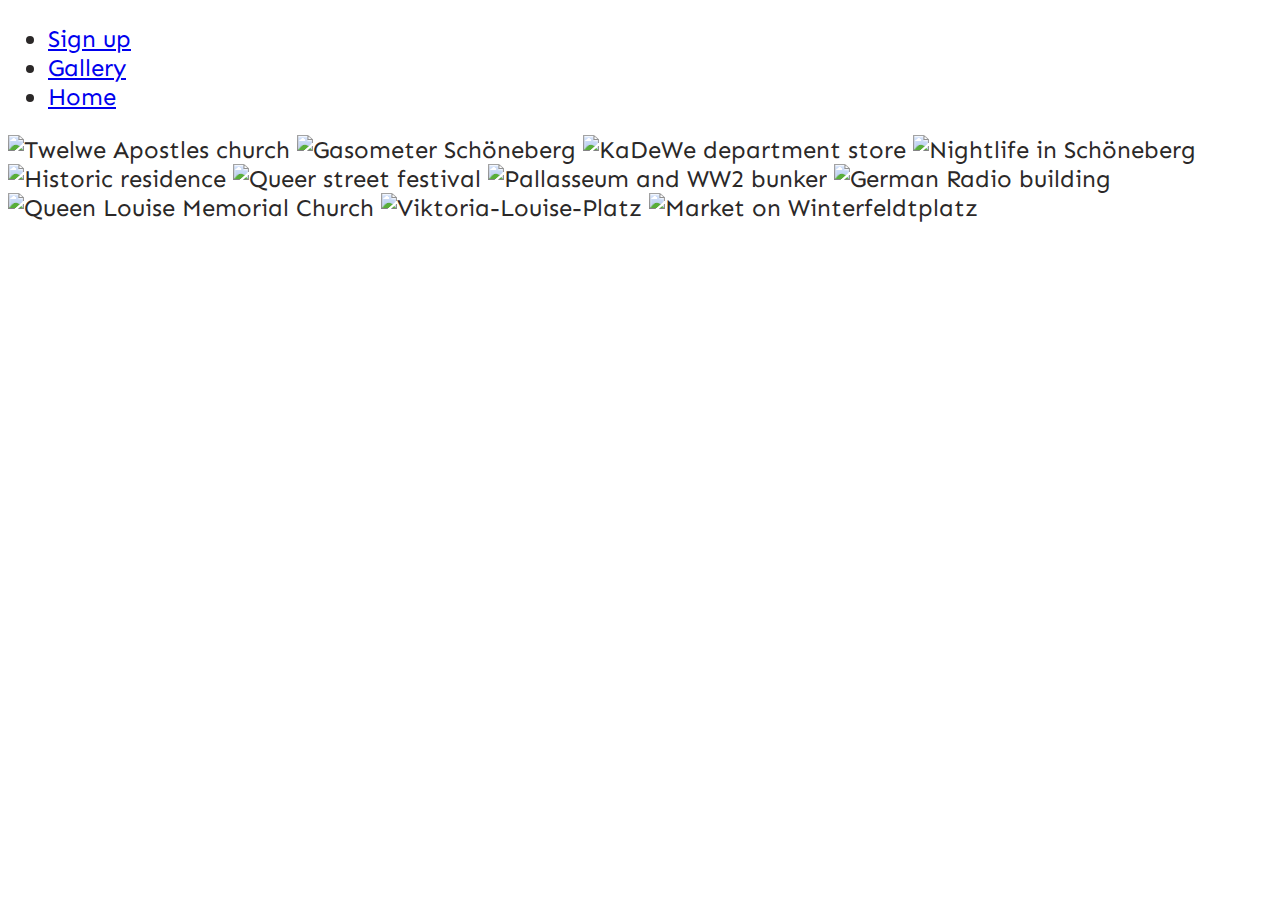
==== gallery.html @ 7b1d1c4c "Added footer to gallery and sign up" ====
<!DOCTYPE html>
<html lang="en">

<head>
    <meta charset="UTF-8">
    <meta http-equiv="X-UA-Compatible" content="IE=edge">
    <meta name="viewport" content="width=device-width, intial-scale=1.0">
    <meta name="description" content="Free walking guided tours in Berlin Schöneberg">
    <meta name="keywords" content="Free walking tours, guided tours, Berlin Schöneberg, Schoeneberg, Schoneberg">
    <link rel="stylesheet" href="assets/css/style.css">
</head>

<body>
    <header>
        <nav>
            <ul id="topmenu">
                <li>
                    <a href="signup.html">Sign up</a>
                </li>
                <li>
                    <a href="gallery.html">Gallery</a>
                </li>
                <li>
                    <a href="index.html" class="active">Home</a>
                </li>
            </ul>
        </nav>
    </header>
    <section id="gallery">
        <img src="/images/apostles-church.jpeg" alt="Twelwe Apostles church">
        <img src="/images/gasometer.jpeg" alt="Gasometer Schöneberg">
        <img src="/images/kadewe.jpeg" alt="KaDeWe department store">
        <img src="/images/maassenstr.jpeg" alt="Nightlife in Schöneberg">
        <img src="/images/mietshaus.jpeg" alt="Historic residence">
        <img src="/images/motzstrassenfest.jpeg" alt="Queer street festival">
        <img src="/images/pallasseum.jpeg" alt="Pallasseum and WW2 bunker">
        <img src="/images/rias.jpeg" alt="German Radio building">
        <img src="/images/rote-insel.jpeg" alt="Queen Louise Memorial Church">
        <img src="/images/viktoria-louise.jpeg" alt="Viktoria-Louise-Platz">
        <img src="/images/winterfeldt.jpeg" alt="Market on Winterfeldtplatz">
    </section>
    <footer>
        <ul class="social-media">
            <li>
                <a href="https://facebook.com" target="_blank" rel="noopener"
                    aria-label="Visit our Facebook page (Opens in a new tab)"><i
                        class="fa-brands fa-facebook-f"></i></a>
            </li>
            <li>
                <a href="https://twitter.com" target="_blank" rel="noopener"
                    aria-label="Visit our Twitter page (Opens in a new tab)"><i class="fa-brands fa-twitter"></i></a>
            </li>
            <li>
                <a href="https://instagram.com" target="_blank" rel="noopener"
                    aria-label="Visit our Instagram page (Opens in a new tab)"><i
                        class="fa-brands fa-instagram"></i></a>
            </li>
        </ul>
    </footer>
</body>

</html>
---- assets/css/style.css ----
@import url('https://fonts.googleapis.com/css2?family=Russo+One&family=Sen&display=swap');

body {
    font-family: Sen, sans-serif;
    font-weight: 400;
    color: rgb(43, 40, 40);
    font-size: 150%;
}

h1,
h2,
h3,
h4 {
    font-family: Russo One, sans-serif;
    font-weight: 200;
    font-size: 120%;
}

#top-menu>li {
    float: center;
    list-style-type: none;
    margin: 50px;
}

#hero-image {
    background: url('/images/hero-image.jpeg') center center;
    height: 600px;
    width: 100%;
    background-color: aqua;
}

#hero-text {
    width: 300px;
    height: 200px;
    background-color: rgb(98, 8, 25);
    bottom: 150px;
    left: 150px;
    position: absolute;
    opacity: 0.5;
    color: white;
    font-size: 150%;
}

#hero-text>h1 {
    text-transform: uppercase;
}

.pic-tour {
    width: 300px;
    height: 100%;
    display: block;
    object-fit: contain;
    overflow: hidden;
}

.text-left {
    width: 50%;
    float: left;
    height: 300px;
    background-color: blue;
    text-align: center;
}

.text-right {
    width: 50%;
    float: right;
    height: 300px;
    background-color: green;
    text-align: center;
}

.picture-left {
    width: 50%;
    float: left;
    height: 300px;
    background-color: red;
}

.picture-right {
    width: 50%;
    float: right;
    height: 300px;
    background-color: yellow;
}

.intro {
    width: 100%;
    height: 250px;
    background-color: pink;
    text-align: center;
}

/* footer */

footer {
    height: 150px;
}

.social-media {
    text-align: center;
}

.social-media>li {
    display: inline;
}

.social-media i {
    margin: 5%;
    padding: 10%;
    font-size: 200%;
    color: black
}

.gallery {
    clear: both;
    line-height: 0;
    column-count: 4;
    column-gap: 0;
}

.gallery>img {
    width: 150px;
}
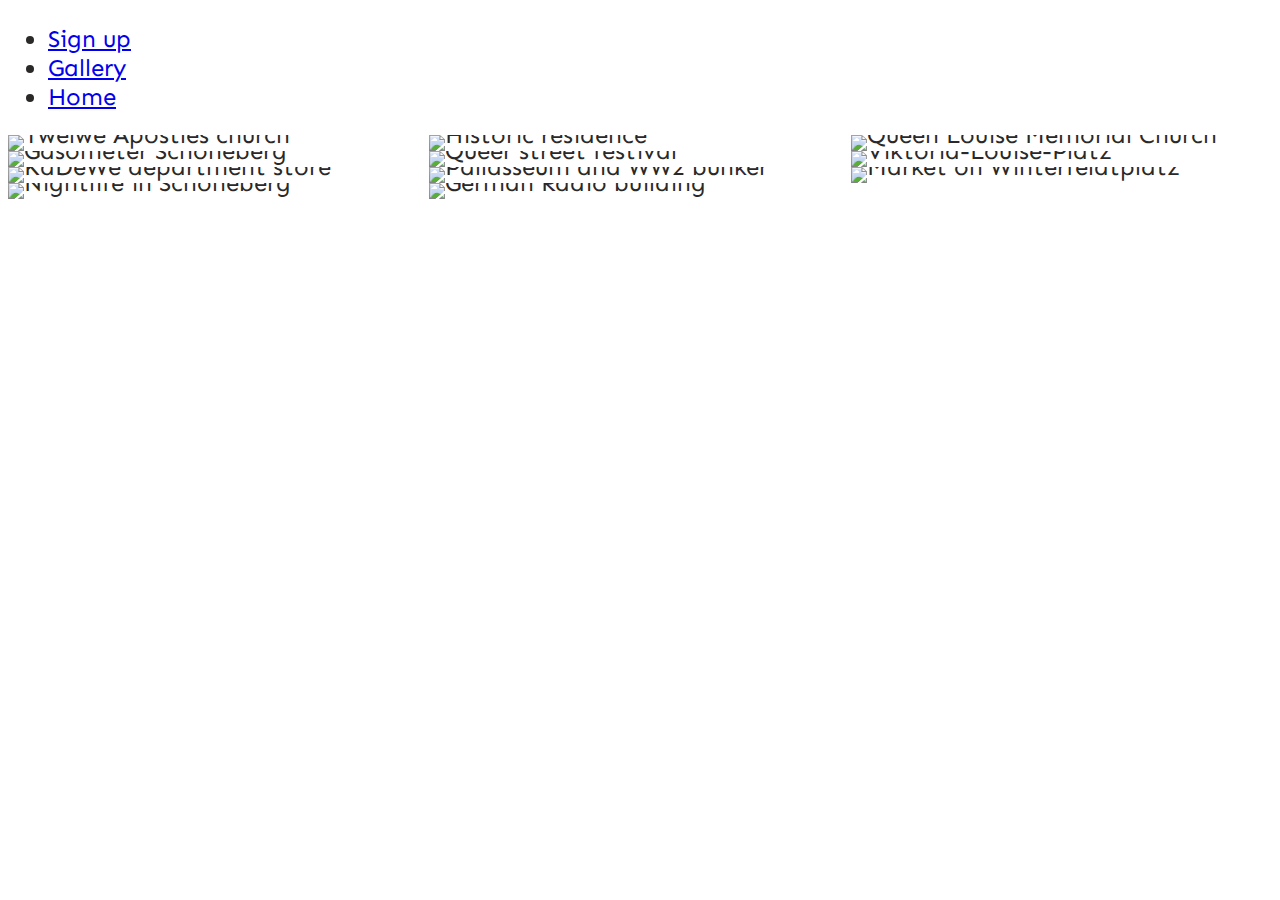
==== commit 16a1f64e: "Added form element to sign up page" ====
--- a/gallery.html
+++ b/gallery.html
@@ -57,6 +57,7 @@
             </li>
         </ul>
     </footer>
+    <script src="https://kit.fontawesome.com/3944192ca3.js" crossorigin="anonymous"></script>
 </body>
 
 </html>--- a/assets/css/style.css
+++ b/assets/css/style.css
@@ -111,13 +111,15 @@
     color: black
 }
 
-.gallery {
+/* gallery */
+
+#gallery {
     clear: both;
     line-height: 0;
-    column-count: 4;
+    column-count: 3;
     column-gap: 0;
 }
 
-.gallery>img {
-    width: 150px;
+#gallery img {
+    width: 100%;
 }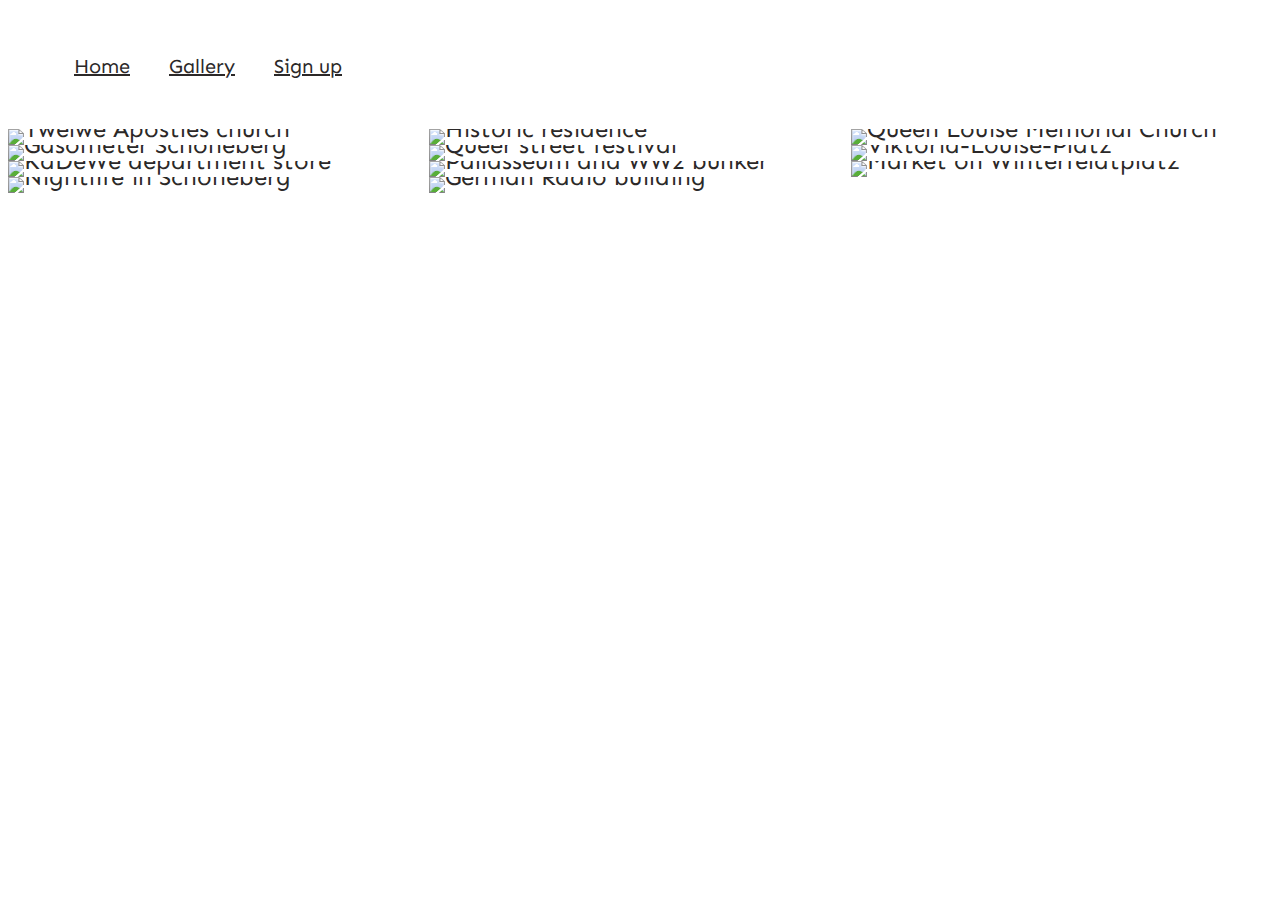
==== commit d63acd5e: "Added title to head" ====
--- a/gallery.html
+++ b/gallery.html
@@ -12,18 +12,10 @@
 
 <body>
     <header>
-        <nav>
-            <ul id="topmenu">
-                <li>
-                    <a href="signup.html">Sign up</a>
-                </li>
-                <li>
-                    <a href="gallery.html">Gallery</a>
-                </li>
-                <li>
-                    <a href="index.html" class="active">Home</a>
-                </li>
-            </ul>
+        <nav class="top-menu">
+            <a href="index.html" class="active">Home</a>
+            <a href="gallery.html">Gallery</a>
+            <a href="signup.html">Sign up</a>
         </nav>
     </header>
     <section id="gallery">
--- a/assets/css/style.css
+++ b/assets/css/style.css
@@ -1,4 +1,29 @@
 @import url('https://fonts.googleapis.com/css2?family=Russo+One&family=Sen&display=swap');
+
+/* navigation bar */
+
+.top-menu {
+    float: center;
+    list-style-type: none;
+    margin: 50px;
+    text-decoration: none;
+}
+
+.top-menu a {
+    padding: 14px 16px;
+    font-size: 20px;
+    color: rgb(43, 40, 40);
+}
+
+.top-menu a:hover {
+    color: rgb(98, 8, 25);
+}
+
+.topnav a:active {
+    color: rgb(98, 8, 25);
+}
+
+/* body */
 
 body {
     font-family: Sen, sans-serif;
@@ -16,12 +41,6 @@
     font-size: 120%;
 }
 
-#top-menu>li {
-    float: center;
-    list-style-type: none;
-    margin: 50px;
-}
-
 #hero-image {
     background: url('/images/hero-image.jpeg') center center;
     height: 600px;
@@ -30,15 +49,16 @@
 }
 
 #hero-text {
-    width: 300px;
-    height: 200px;
+    width: 700px;
+    height: 300px;
     background-color: rgb(98, 8, 25);
     bottom: 150px;
     left: 150px;
     position: absolute;
-    opacity: 0.5;
+    opacity: 0.8;
     color: white;
     font-size: 150%;
+    padding: 10px;
 }
 
 #hero-text>h1 {
@@ -59,6 +79,7 @@
     height: 300px;
     background-color: blue;
     text-align: center;
+    overflow: auto;
 }
 
 .text-right {
@@ -67,6 +88,7 @@
     height: 300px;
     background-color: green;
     text-align: center;
+    overflow: auto;
 }
 
 .picture-left {
@@ -85,15 +107,21 @@
 
 .intro {
     width: 100%;
-    height: 250px;
+    height: 350px;
     background-color: pink;
+    text-align: justify;
+    overflow: auto;
+    resize: both;
+}
+
+.intro>h2 {
     text-align: center;
 }
 
 /* footer */
 
 footer {
-    height: 150px;
+    height: 10px;
 }
 
 .social-media {
@@ -107,7 +135,7 @@
 .social-media i {
     margin: 5%;
     padding: 10%;
-    font-size: 200%;
+    font-size: 120%;
     color: black
 }
 
@@ -122,4 +150,25 @@
 
 #gallery img {
     width: 100%;
+}
+
+/* form section */
+
+.form-section {
+    clear: left;
+    background: url("/images/signup.jpeg");
+    background-size: cover;
+    background-position: center;
+    height: 900px;
+}
+
+.signup-form {
+    margin: 150px 10% 0 0;
+    color: white;
+    background-color: rgb(98, 8, 25);
+    opacity: 0.8;
+    max-width: 400px;
+    position: absolute;
+    left: 10%;
+    padding: 30px;
 }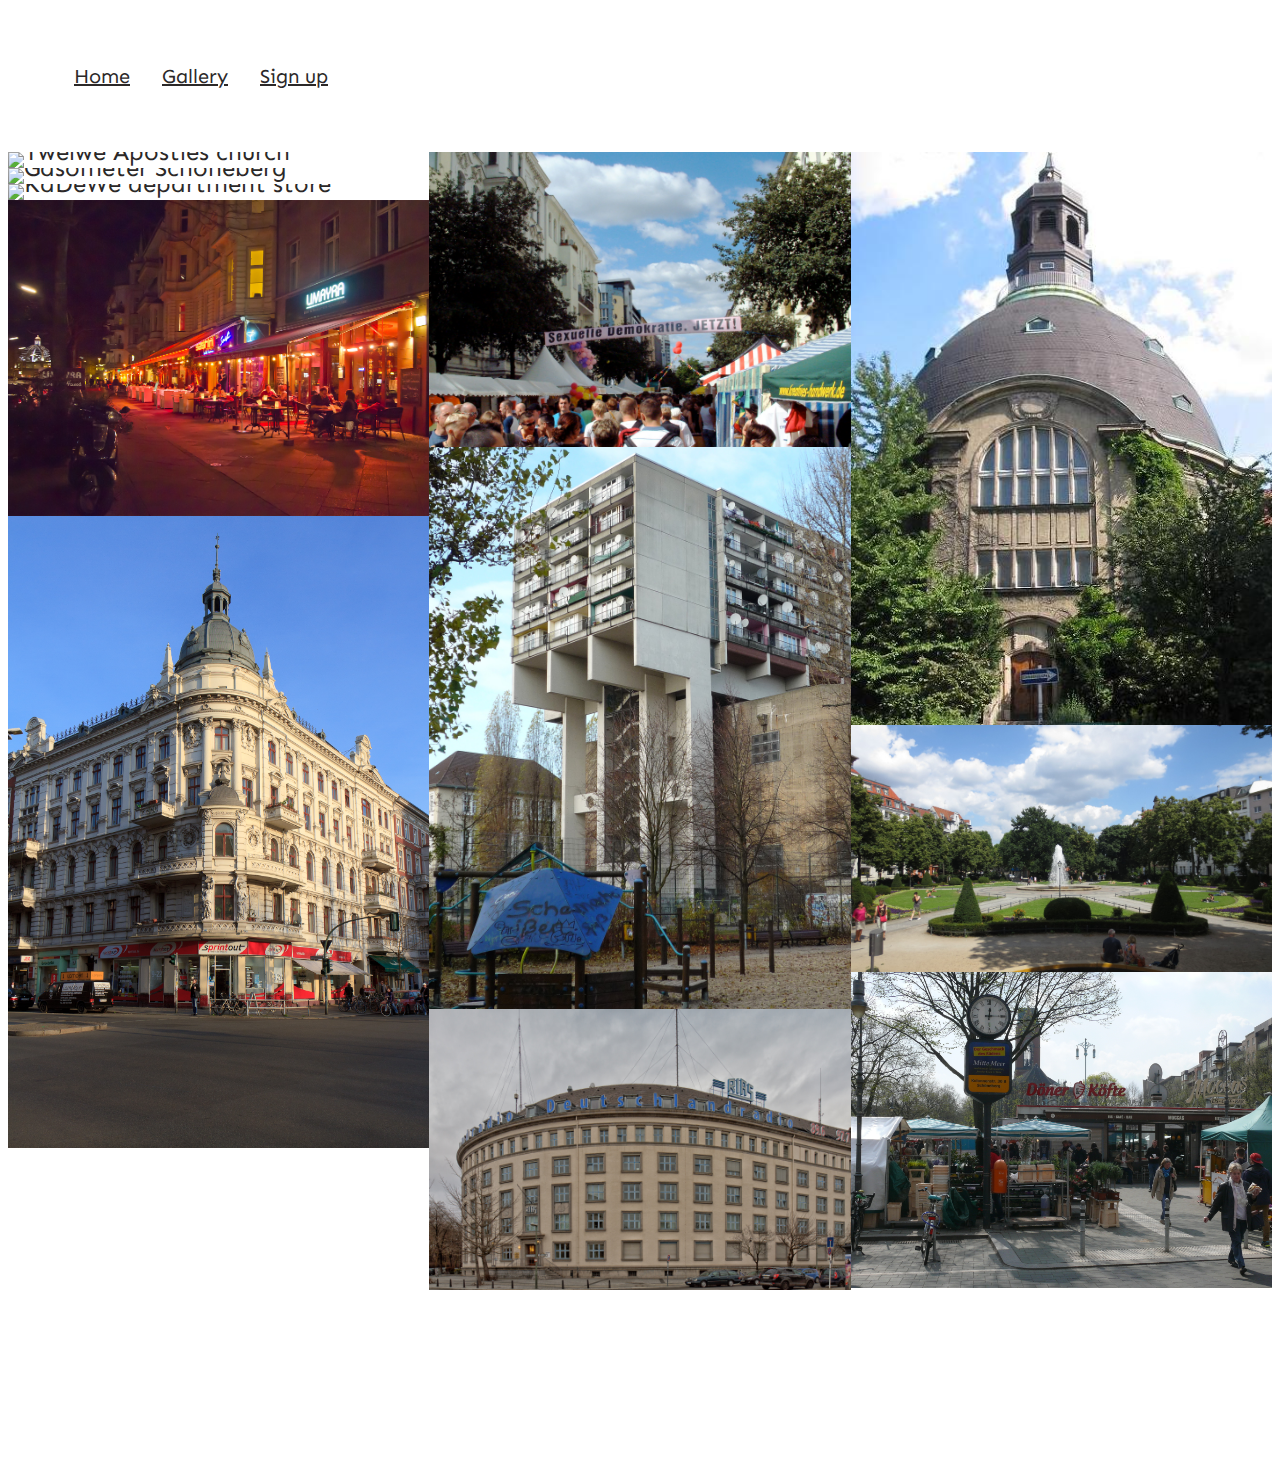
==== commit d8806b7d: "Moved image folder to assets" ====
--- a/gallery.html
+++ b/gallery.html
@@ -8,6 +8,7 @@
     <meta name="description" content="Free walking guided tours in Berlin Schöneberg">
     <meta name="keywords" content="Free walking tours, guided tours, Berlin Schöneberg, Schoeneberg, Schoneberg">
     <link rel="stylesheet" href="assets/css/style.css">
+    <title>Discover Schöneberg! - Gallery</title>
 </head>
 
 <body>
@@ -18,19 +19,21 @@
             <a href="signup.html">Sign up</a>
         </nav>
     </header>
+    <main>
     <section id="gallery">
-        <img src="/images/apostles-church.jpeg" alt="Twelwe Apostles church">
-        <img src="/images/gasometer.jpeg" alt="Gasometer Schöneberg">
-        <img src="/images/kadewe.jpeg" alt="KaDeWe department store">
-        <img src="/images/maassenstr.jpeg" alt="Nightlife in Schöneberg">
-        <img src="/images/mietshaus.jpeg" alt="Historic residence">
-        <img src="/images/motzstrassenfest.jpeg" alt="Queer street festival">
-        <img src="/images/pallasseum.jpeg" alt="Pallasseum and WW2 bunker">
-        <img src="/images/rias.jpeg" alt="German Radio building">
-        <img src="/images/rote-insel.jpeg" alt="Queen Louise Memorial Church">
-        <img src="/images/viktoria-louise.jpeg" alt="Viktoria-Louise-Platz">
-        <img src="/images/winterfeldt.jpeg" alt="Market on Winterfeldtplatz">
+        <img src="/assets/images/apostles-church.jpeg" alt="Twelwe Apostles church">
+        <img src="/assets/images/gasometer.jpeg" alt="Gasometer Schöneberg">
+        <img src="/assets/images/kadewe.jpeg" alt="KaDeWe department store">
+        <img src="/assets/images/maassenstr.jpeg" alt="Nightlife in Schöneberg">
+        <img src="/assets/images/mietshaus.jpeg" alt="Historic residence">
+        <img src="/assets/images/motzstrassenfest.jpeg" alt="Queer street festival">
+        <img src="/assets/images/pallasseum.jpeg" alt="Pallasseum and WW2 bunker">
+        <img src="/assets/images/rias.jpeg" alt="German Radio building">
+        <img src="/assets/images/rote-insel.jpeg" alt="Queen Louise Memorial Church">
+        <img src="/assets/images/viktoria-louise.jpeg" alt="Viktoria-Louise-Platz">
+        <img src="/assets/images/winterfeldt.jpeg" alt="Market on Winterfeldtplatz">
     </section>
+    </main>
     <footer>
         <ul class="social-media">
             <li>
--- a/assets/css/style.css
+++ b/assets/css/style.css
@@ -3,8 +3,9 @@
 /* navigation bar */
 
 .top-menu {
-    float: center;
-    list-style-type: none;
+    display: flex;
+    flex-direction: row;
+    list-style: none;
     margin: 50px;
     text-decoration: none;
 }
@@ -41,27 +42,39 @@
     font-size: 120%;
 }
 
+#hero-section {
+    width: 100%;
+    height: 600px;
+    overflow: hidden;
+    position: relative;
+}
+
 #hero-image {
-    background: url('/images/hero-image.jpeg') center center;
+    background: url('/assets/images/hero-image.jpeg') center center;
     height: 600px;
     width: 100%;
-    background-color: aqua;
+    background-position: 0 30%;
 }
 
-#hero-text {
-    width: 700px;
-    height: 300px;
+#hero-box {
+    font-size: 120%;
+    letter-spacing: 4px;
+    text-align: center;
+    color: white;
+    width: 40%;
+    height: 45%;
+    padding-top: 3px;
+    padding-bottom: 3px;
+    padding-left: 10px;
     background-color: rgb(98, 8, 25);
-    bottom: 150px;
-    left: 150px;
+    opacity: 0.7;
+    bottom: 40px;
+    right: 40px;
     position: absolute;
-    opacity: 0.8;
-    color: white;
-    font-size: 150%;
-    padding: 10px;
+    display: block;
 }
 
-#hero-text>h1 {
+#hero-box>h1 {
     text-transform: uppercase;
 }
 
@@ -156,7 +169,7 @@
 
 .form-section {
     clear: left;
-    background: url("/images/signup.jpeg");
+    background: url("/assets/images/signup.jpeg");
     background-size: cover;
     background-position: center;
     height: 900px;
@@ -171,4 +184,12 @@
     position: absolute;
     left: 10%;
     padding: 30px;
-}+}
+
+/* media query */
+
+/* for larger to medium screens size from 1200px wide and down */
+@media screen and (max-width: 1200px) {}
+
+/* for medium screens size from 950px wide and down */
+@media screen and (max-width: 950px) {}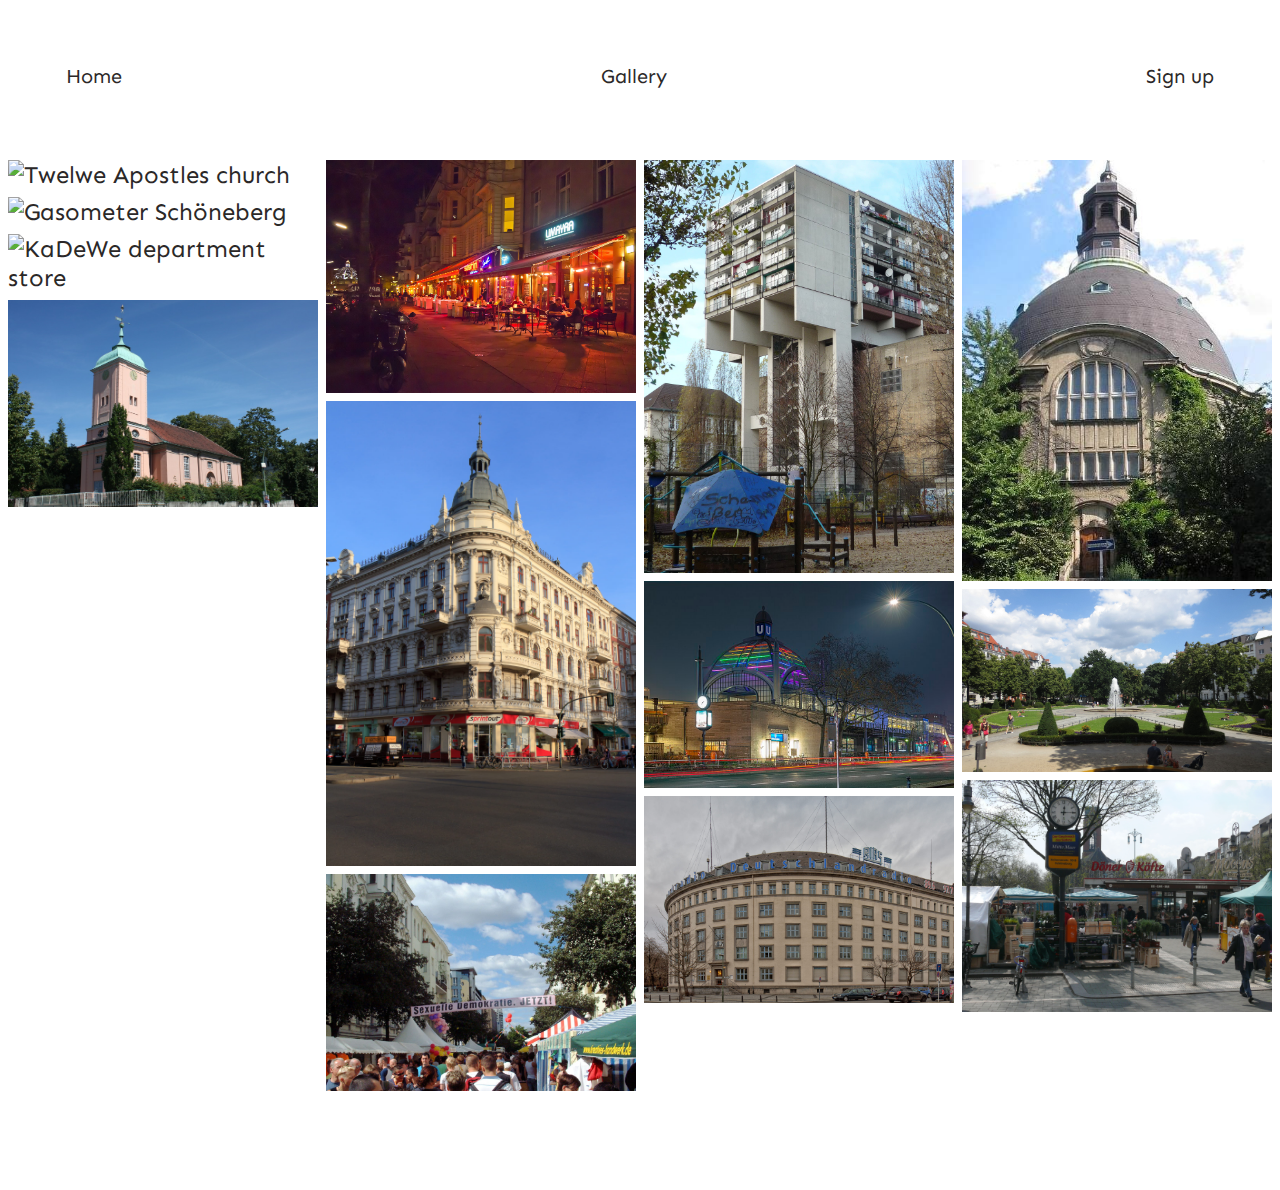
==== commit 6705343e: "Reorganizing gallery" ====
--- a/gallery.html
+++ b/gallery.html
@@ -14,25 +14,35 @@
 <body>
     <header>
         <nav class="top-menu">
-            <a href="index.html" class="active">Home</a>
-            <a href="gallery.html">Gallery</a>
+            <a href="index.html">Home</a>
+            <a href="gallery.html" class="active">Gallery</a>
             <a href="signup.html">Sign up</a>
         </nav>
     </header>
     <main>
-    <section id="gallery">
-        <img src="/assets/images/apostles-church.jpeg" alt="Twelwe Apostles church">
-        <img src="/assets/images/gasometer.jpeg" alt="Gasometer Schöneberg">
-        <img src="/assets/images/kadewe.jpeg" alt="KaDeWe department store">
-        <img src="/assets/images/maassenstr.jpeg" alt="Nightlife in Schöneberg">
-        <img src="/assets/images/mietshaus.jpeg" alt="Historic residence">
-        <img src="/assets/images/motzstrassenfest.jpeg" alt="Queer street festival">
-        <img src="/assets/images/pallasseum.jpeg" alt="Pallasseum and WW2 bunker">
-        <img src="/assets/images/rias.jpeg" alt="German Radio building">
-        <img src="/assets/images/rote-insel.jpeg" alt="Queen Louise Memorial Church">
-        <img src="/assets/images/viktoria-louise.jpeg" alt="Viktoria-Louise-Platz">
-        <img src="/assets/images/winterfeldt.jpeg" alt="Market on Winterfeldtplatz">
-    </section>
+        <div class="row">
+            <div class="column">
+                <img src="/assets/images/apostles-church.jpeg" alt="Twelwe Apostles church">
+                <img src="/assets/images/gasometer.jpeg" alt="Gasometer Schöneberg">
+                <img src="/assets/images/kadewe.jpeg" alt="KaDeWe department store">
+                <img src="/assets/images/dorfkirche.jpeg" alt="Village Church">
+            </div>
+            <div class="column">
+                <img src="/assets/images/maassenstr.jpeg" alt="Nightlife in Schöneberg">
+                <img src="/assets/images/mietshaus.jpeg" alt="Historic residence">
+                <img src="/assets/images/motzstrassenfest.jpeg" alt="Queer street festival">
+            </div>
+            <div class="column">
+                <img src="/assets/images/pallasseum.jpeg" alt="Pallasseum and WW2 bunker">
+                <img src="/assets/images/ubahnnolli.jpeg" alt="Nollendorfplatz Metro Station">
+                <img src="/assets/images/rias.jpeg" alt="German Radio building">
+            </div>
+            <div class="column">
+                <img src="/assets/images/rote-insel.jpeg" alt="Queen Louise Memorial Church">
+                <img src="/assets/images/viktoria-louise.jpeg" alt="Viktoria-Louise-Platz">
+                <img src="/assets/images/winterfeldt.jpeg" alt="Market on Winterfeldtplatz">
+            </div>
+        </div>
     </main>
     <footer>
         <ul class="social-media">
--- a/assets/css/style.css
+++ b/assets/css/style.css
@@ -1,27 +1,35 @@
 @import url('https://fonts.googleapis.com/css2?family=Russo+One&family=Sen&display=swap');
+
+* {
+    margin: 0;
+    padding: 0;
+    border: none;
+}
 
 /* navigation bar */
 
 .top-menu {
     display: flex;
-    flex-direction: row;
+    justify-content: space-between;
     list-style: none;
     margin: 50px;
-    text-decoration: none;
 }
 
 .top-menu a {
     padding: 14px 16px;
     font-size: 20px;
     color: rgb(43, 40, 40);
+    text-decoration: none;
 }
 
 .top-menu a:hover {
     color: rgb(98, 8, 25);
-}
-
-.topnav a:active {
+    text-decoration: none;
+}
+
+.topnav a.active {
     color: rgb(98, 8, 25);
+    text-decoration: underline;
 }
 
 /* body */
@@ -42,18 +50,15 @@
     font-size: 120%;
 }
 
-#hero-section {
-    width: 100%;
-    height: 600px;
-    overflow: hidden;
+/* Hero section */
+
+#hero-image {
+    background: url('/assets/images/hero-image.jpeg');
+    height: 650px;
+    background-position: center;
+    background-repeat: no-repeat;
+    background-size: cover;
     position: relative;
-}
-
-#hero-image {
-    background: url('/assets/images/hero-image.jpeg') center center;
-    height: 600px;
-    width: 100%;
-    background-position: 0 30%;
 }
 
 #hero-box {
@@ -62,9 +67,9 @@
     text-align: center;
     color: white;
     width: 40%;
-    height: 45%;
-    padding-top: 3px;
-    padding-bottom: 3px;
+    height: 25%;
+    padding-top: 15px;
+    padding-bottom: 15px;
     padding-left: 10px;
     background-color: rgb(98, 8, 25);
     opacity: 0.7;
@@ -78,49 +83,13 @@
     text-transform: uppercase;
 }
 
-.pic-tour {
-    width: 300px;
-    height: 100%;
-    display: block;
-    object-fit: contain;
-    overflow: hidden;
-}
-
-.text-left {
-    width: 50%;
-    float: left;
-    height: 300px;
-    background-color: blue;
-    text-align: center;
-    overflow: auto;
-}
-
-.text-right {
-    width: 50%;
-    float: right;
-    height: 300px;
-    background-color: green;
-    text-align: center;
-    overflow: auto;
-}
-
-.picture-left {
-    width: 50%;
-    float: left;
-    height: 300px;
-    background-color: red;
-}
-
-.picture-right {
-    width: 50%;
-    float: right;
-    height: 300px;
-    background-color: yellow;
-}
+/* Welcome Section */
 
 .intro {
-    width: 100%;
-    height: 350px;
+    width: 80%;
+    height: 80%;
+    padding: 5%;
+    margin: 5%;
     background-color: pink;
     text-align: justify;
     overflow: auto;
@@ -131,6 +100,42 @@
     text-align: center;
 }
 
+/* Tours section */
+
+#flex-container {
+    display: flex;
+    flex-wrap: wrap;
+}
+
+.box {
+    width: 30%;
+    padding: 5%;
+    margin: 4%;
+    border: 1%;
+    border-style: solid;
+    border-color: rgb(98, 8, 25);
+    align-items: center;
+    justify-content: center;
+}
+
+.box img {
+    width: 100%;
+    height: 100%;
+    object-fit: cover;
+}
+
+.tour-1 {
+    background-color: red;
+}
+
+.tour-2 {
+    background-color: blue;
+}
+
+.tour-3 {
+    background-color: green;
+}
+
 /* footer */
 
 footer {
@@ -146,22 +151,30 @@
 }
 
 .social-media i {
-    margin: 5%;
-    padding: 10%;
+    padding: 5%;
     font-size: 120%;
     color: black
 }
 
 /* gallery */
 
-#gallery {
-    clear: both;
-    line-height: 0;
-    column-count: 3;
-    column-gap: 0;
-}
-
-#gallery img {
+.row {
+    display: flex;
+    padding: 0 4px;
+}
+
+.column {
+    flex: 25%;
+    max-width: 25%;
+    padding: 0 4px;
+}
+
+.column img {
+    margin-top: 8px;
+    vertical-align: middle;
+}
+
+.row img {
     width: 100%;
 }
 
@@ -189,7 +202,49 @@
 /* media query */
 
 /* for larger to medium screens size from 1200px wide and down */
-@media screen and (max-width: 1200px) {}
+@media screen and (max-width: 1200px) {
+    #hero-box {
+        font-size: 75%;
+        height: 15%;
+        bottom: 30px;
+        right: 30px;
+    }
+
+    .column {
+        flex: 50%;
+        max-width: 50%;
+    }
+
+}
 
 /* for medium screens size from 950px wide and down */
-@media screen and (max-width: 950px) {}+@media screen and (max-width: 950px) {
+    #hero-box {
+        font-size: 100%;
+        height: 40%;
+        bottom: 20px;
+        right: 20px;
+    }
+
+    .column {
+        flex: 100%;
+        max-width: 100%;
+        min-width: 400px;
+    }
+
+    #flex-container {
+        display: flex;
+        flex-wrap: column;
+    }
+
+    .box {
+        width: 100%;
+        height: auto;
+    }
+
+    .box img {
+        width: 100%;
+        height: 300px;
+        object-fit: cover;
+    }
+}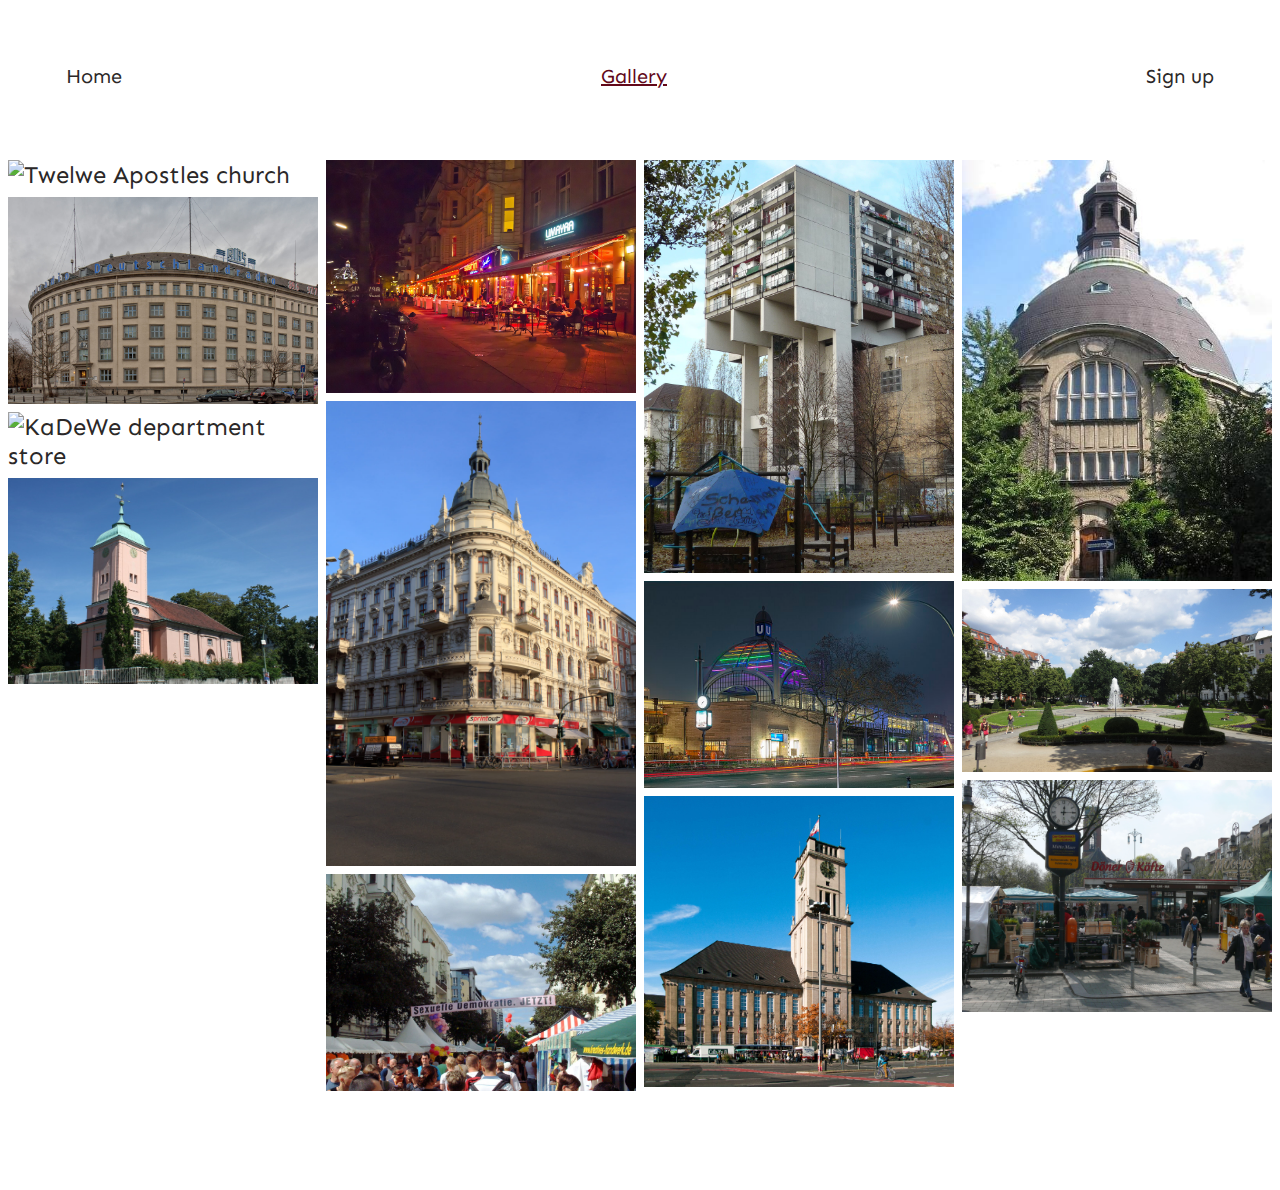
==== commit 234fe07c: "Switched pictures on main and gallery page" ====
--- a/gallery.html
+++ b/gallery.html
@@ -23,7 +23,7 @@
         <div class="row">
             <div class="column">
                 <img src="/assets/images/apostles-church.jpeg" alt="Twelwe Apostles church">
-                <img src="/assets/images/gasometer.jpeg" alt="Gasometer Schöneberg">
+                <img src="/assets/images/rias.jpeg" alt="German Radio building">
                 <img src="/assets/images/kadewe.jpeg" alt="KaDeWe department store">
                 <img src="/assets/images/dorfkirche.jpeg" alt="Village Church">
             </div>
@@ -35,7 +35,7 @@
             <div class="column">
                 <img src="/assets/images/pallasseum.jpeg" alt="Pallasseum and WW2 bunker">
                 <img src="/assets/images/ubahnnolli.jpeg" alt="Nollendorfplatz Metro Station">
-                <img src="/assets/images/rias.jpeg" alt="German Radio building">
+                <img src="/assets/images/rathaus.jpeg" alt="Schöneberg City Hall">
             </div>
             <div class="column">
                 <img src="/assets/images/rote-insel.jpeg" alt="Queen Louise Memorial Church">
--- a/assets/css/style.css
+++ b/assets/css/style.css
@@ -27,7 +27,7 @@
     text-decoration: none;
 }
 
-.topnav a.active {
+.top-menu a.active {
     color: rgb(98, 8, 25);
     text-decoration: underline;
 }
@@ -59,6 +59,8 @@
     background-repeat: no-repeat;
     background-size: cover;
     position: relative;
+    padding-top: 15px;
+    padding-bottom: 15px;
 }
 
 #hero-box {
@@ -68,19 +70,22 @@
     color: white;
     width: 40%;
     height: 25%;
-    padding-top: 15px;
-    padding-bottom: 15px;
-    padding-left: 10px;
     background-color: rgb(98, 8, 25);
     opacity: 0.7;
-    bottom: 40px;
-    right: 40px;
     position: absolute;
-    display: block;
+    top: 50%;
+    left: 50%;
+    transform: translate(-50%, -50%);
 }
 
 #hero-box>h1 {
     text-transform: uppercase;
+}
+
+#hero-box>h1,
+#hero-box>h4 {
+    padding: 0;
+    margin: 0;
 }
 
 /* Welcome Section */
@@ -88,12 +93,11 @@
 .intro {
     width: 80%;
     height: 80%;
-    padding: 5%;
-    margin: 5%;
+    padding: 9% 5% 9% 5%;
+    margin: 1% 5% 1% 5%;
     background-color: pink;
     text-align: justify;
     overflow: auto;
-    resize: both;
 }
 
 .intro>h2 {
@@ -108,10 +112,9 @@
 }
 
 .box {
-    width: 30%;
-    padding: 5%;
-    margin: 4%;
-    border: 1%;
+    width: 40%;
+    margin: 1% 5% 1% 5%;
+    border: 0;
     border-style: solid;
     border-color: rgb(98, 8, 25);
     align-items: center;
@@ -121,19 +124,37 @@
 .box img {
     width: 100%;
     height: 100%;
+    border-radius: 25px;
     object-fit: cover;
 }
 
-.tour-1 {
-    background-color: red;
-}
-
-.tour-2 {
-    background-color: blue;
-}
-
-.tour-3 {
-    background-color: green;
+.box h2 {
+    text-align: center;
+}
+
+.box p {
+    text-align: justify;
+}
+
+#tour-1 {
+    background-color: rgb(120, 120, 120);
+    width: 30%;
+    margin: 10% 0% 10% 10%;
+    background-clip: padding-box;
+}
+
+#tour-2 {
+    background-color: rgb(111, 190, 230);
+    width: 30%;
+    margin: 10% 10% 10% 0%;
+    background-clip: padding-box;
+}
+
+#tour-3 {
+    background-color: rgb(201, 11, 201);
+    width: 30%;
+    margin: 10% 0% 10% 10%;
+    background-clip: padding-box;
 }
 
 /* footer */
@@ -193,21 +214,34 @@
     color: white;
     background-color: rgb(98, 8, 25);
     opacity: 0.8;
-    max-width: 400px;
+    width: 400px;
     position: absolute;
     left: 10%;
     padding: 30px;
 }
 
+input[type=submit] {
+    background-color: rgb(43, 40, 40);
+    border: none;
+    color: white;
+    padding: 16px 32px;
+    text-decoration: none;
+    font-size: 20px;
+    margin: 4px 2px;
+    cursor: pointer;
+}
+
 /* media query */
 
 /* for larger to medium screens size from 1200px wide and down */
 @media screen and (max-width: 1200px) {
     #hero-box {
-        font-size: 75%;
-        height: 15%;
-        bottom: 30px;
-        right: 30px;
+        font-size: 100%;
+        height: 25%;
+        width: 50%;
+        padding-top: 15px;
+        padding-bottom: 15px;
+        display: block;
     }
 
     .column {
@@ -222,14 +256,20 @@
     #hero-box {
         font-size: 100%;
         height: 40%;
-        bottom: 20px;
-        right: 20px;
+        width: 60%;
+        padding-top: 15px;
+        padding-bottom: 15px;
+        display: block;
     }
 
     .column {
         flex: 100%;
         max-width: 100%;
-        min-width: 400px;
+    }
+
+    .row {
+        display: flex;
+        flex-wrap: wrap;
     }
 
     #flex-container {
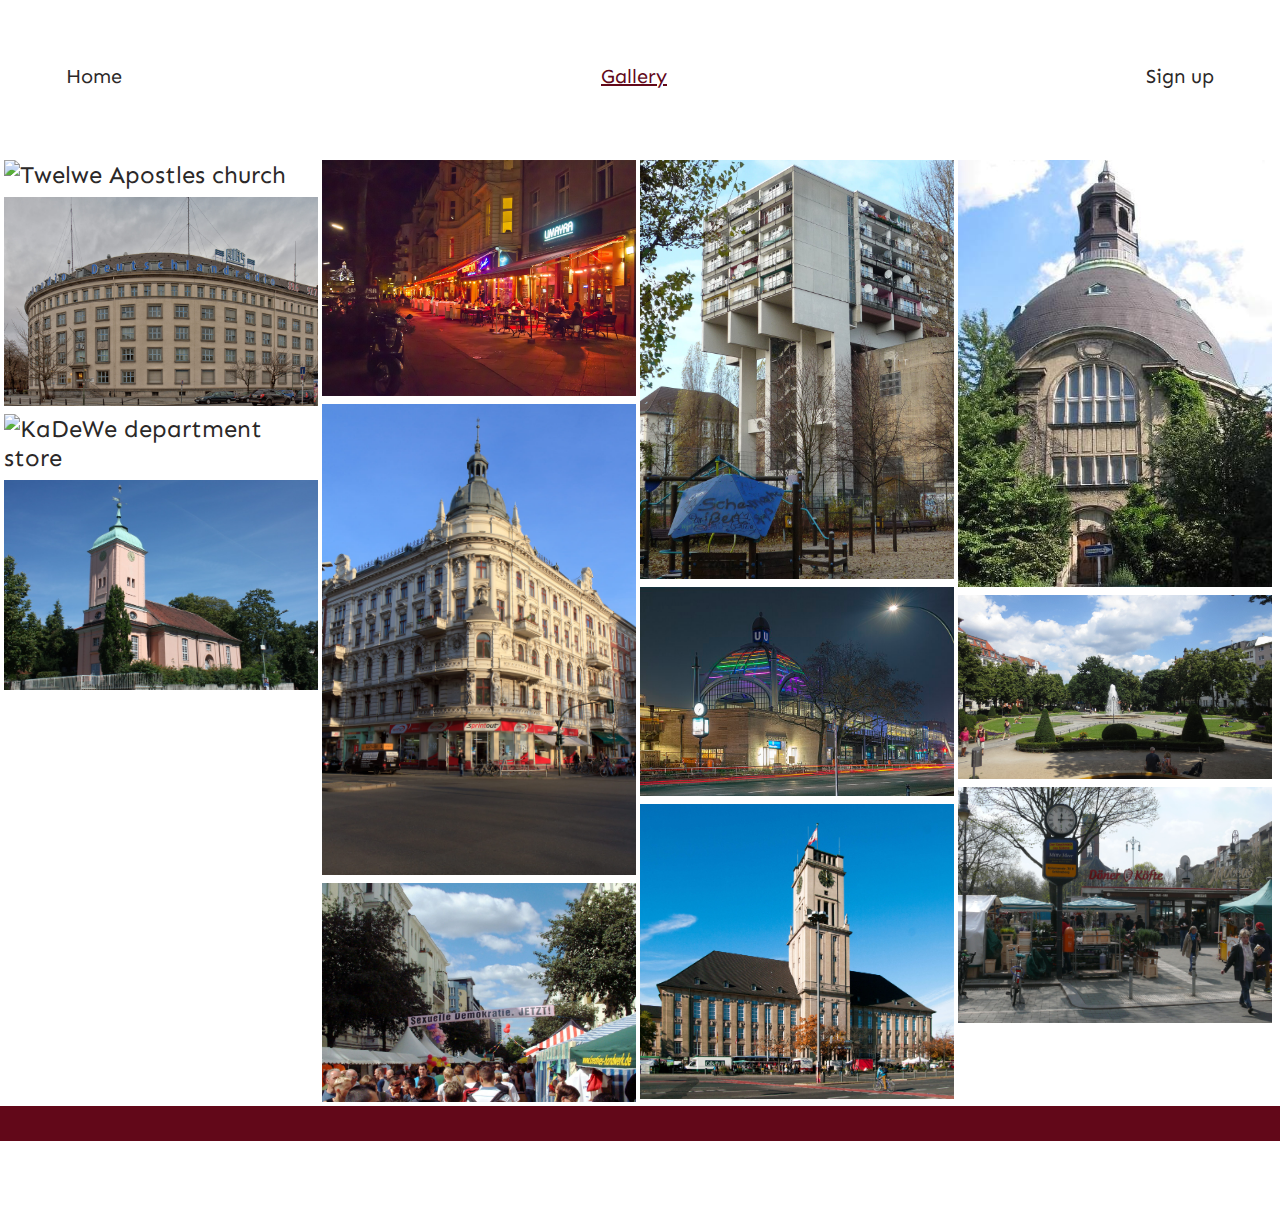
==== commit b76ebaf3: "Corrected img file paths" ====
--- a/gallery.html
+++ b/gallery.html
@@ -14,33 +14,33 @@
 <body>
     <header>
         <nav class="top-menu">
-            <a href="index.html">Home</a>
+            <a href="index.html" aria-label="Go back to the homepage">Home</a>
             <a href="gallery.html" class="active">Gallery</a>
-            <a href="signup.html">Sign up</a>
+            <a href="signup.html" aria-label="Visit our sign up page to participate in one of our tours">Sign up</a>
         </nav>
     </header>
     <main>
         <div class="row">
             <div class="column">
-                <img src="/assets/images/apostles-church.jpeg" alt="Twelwe Apostles church">
-                <img src="/assets/images/rias.jpeg" alt="German Radio building">
-                <img src="/assets/images/kadewe.jpeg" alt="KaDeWe department store">
-                <img src="/assets/images/dorfkirche.jpeg" alt="Village Church">
+                <img src="./assets/images/apostles-church.jpeg" alt="Twelwe Apostles church">
+                <img src="./assets/images/rias.jpeg" alt="German Radio building">
+                <img src="./assets/images/kadewe.jpeg" alt="KaDeWe department store">
+                <img src="./assets/images/dorfkirche.jpeg" alt="Village Church">
             </div>
             <div class="column">
-                <img src="/assets/images/maassenstr.jpeg" alt="Nightlife in Schöneberg">
-                <img src="/assets/images/mietshaus.jpeg" alt="Historic residence">
-                <img src="/assets/images/motzstrassenfest.jpeg" alt="Queer street festival">
+                <img src="./assets/images/maassenstr.jpeg" alt="Nightlife in Schöneberg">
+                <img src="./assets/images/mietshaus.jpeg" alt="Historic residence">
+                <img src="./assets/images/motzstrassenfest.jpeg" alt="Queer street festival">
             </div>
             <div class="column">
-                <img src="/assets/images/pallasseum.jpeg" alt="Pallasseum and WW2 bunker">
-                <img src="/assets/images/ubahnnolli.jpeg" alt="Nollendorfplatz Metro Station">
-                <img src="/assets/images/rathaus.jpeg" alt="Schöneberg City Hall">
+                <img src="./assets/images/pallasseum.jpeg" alt="Pallasseum and WW2 bunker">
+                <img src="./assets/images/ubahnnolli.jpeg" alt="Nollendorfplatz Metro Station">
+                <img src="./assets/images/rathaus.jpeg" alt="Schöneberg City Hall">
             </div>
             <div class="column">
-                <img src="/assets/images/rote-insel.jpeg" alt="Queen Louise Memorial Church">
-                <img src="/assets/images/viktoria-louise.jpeg" alt="Viktoria-Louise-Platz">
-                <img src="/assets/images/winterfeldt.jpeg" alt="Market on Winterfeldtplatz">
+                <img src="./assets/images/rote-insel.jpeg" alt="Queen Louise Memorial Church">
+                <img src="./assets/images/viktoria-louise.jpeg" alt="Viktoria-Louise-Platz">
+                <img src="./assets/images/winterfeldt.jpeg" alt="Market on Winterfeldtplatz">
             </div>
         </div>
     </main>
--- a/assets/css/style.css
+++ b/assets/css/style.css
@@ -70,6 +70,8 @@
     color: white;
     width: 40%;
     height: 25%;
+    padding: 1% 1% 1% 1%;
+    background-clip: padding-box;
     background-color: rgb(98, 8, 25);
     opacity: 0.7;
     position: absolute;
@@ -112,11 +114,10 @@
 }
 
 .box {
-    width: 40%;
+    width: 38%;
     margin: 1% 5% 1% 5%;
-    border: 0;
-    border-style: solid;
-    border-color: rgb(98, 8, 25);
+    padding: 1% 1% 1% 1%;
+    background-clip: padding-box;
     align-items: center;
     justify-content: center;
 }
@@ -139,22 +140,19 @@
 #tour-1 {
     background-color: rgb(120, 120, 120);
     width: 30%;
-    margin: 10% 0% 10% 10%;
-    background-clip: padding-box;
+    margin: 10% 0 10% 10%;
 }
 
 #tour-2 {
     background-color: rgb(111, 190, 230);
     width: 30%;
-    margin: 10% 10% 10% 0%;
-    background-clip: padding-box;
+    margin: 10% 10% 10% 0;
 }
 
 #tour-3 {
     background-color: rgb(201, 11, 201);
     width: 30%;
-    margin: 10% 0% 10% 10%;
-    background-clip: padding-box;
+    margin: 10% 0 10% 10%;
 }
 
 /* footer */
@@ -165,6 +163,7 @@
 
 .social-media {
     text-align: center;
+    background-color: rgb(98, 8, 25);
 }
 
 .social-media>li {
@@ -174,7 +173,7 @@
 .social-media i {
     padding: 5%;
     font-size: 120%;
-    color: black
+    color: white;
 }
 
 /* gallery */
@@ -187,7 +186,7 @@
 .column {
     flex: 25%;
     max-width: 25%;
-    padding: 0 4px;
+    padding: 0 4px 4px 0;
 }
 
 .column img {
@@ -231,6 +230,17 @@
     cursor: pointer;
 }
 
+input[type=text],
+input[type=email] select {
+    width: 100%;
+    padding: 12px 20px;
+    margin: 8px 0;
+    display: inline-block;
+    border: 1px solid #ccc;
+    border-radius: 4px;
+    box-sizing: border-box;
+}
+
 /* media query */
 
 /* for larger to medium screens size from 1200px wide and down */
@@ -238,7 +248,7 @@
     #hero-box {
         font-size: 100%;
         height: 25%;
-        width: 50%;
+        width: 45%;
         padding-top: 15px;
         padding-bottom: 15px;
         display: block;
@@ -249,24 +259,6 @@
         max-width: 50%;
     }
 
-}
-
-/* for medium screens size from 950px wide and down */
-@media screen and (max-width: 950px) {
-    #hero-box {
-        font-size: 100%;
-        height: 40%;
-        width: 60%;
-        padding-top: 15px;
-        padding-bottom: 15px;
-        display: block;
-    }
-
-    .column {
-        flex: 100%;
-        max-width: 100%;
-    }
-
     .row {
         display: flex;
         flex-wrap: wrap;
@@ -274,17 +266,63 @@
 
     #flex-container {
         display: flex;
-        flex-wrap: column;
+        flex-direction: column;
     }
 
-    .box {
-        width: 100%;
-        height: auto;
-    }
-
-    .box img {
-        width: 100%;
-        height: 300px;
-        object-fit: cover;
-    }
-}+    /* for medium screens size from 950px wide and down */
+    @media screen and (max-width: 950px) {
+        #hero-box {
+            font-size: 100%;
+            height: 40%;
+            width: 60%;
+            padding-top: 15px;
+            padding-bottom: 15px;
+            display: block;
+        }
+
+        .column {
+            flex: 100%;
+            max-width: 100%;
+        }
+
+        .row {
+            display: flex;
+            flex-wrap: wrap;
+        }
+
+        #flex-container {
+            display: flex;
+            flex-direction: column;
+        }
+
+        #tour-1,
+        #tour-2,
+        #tour-3,
+        .box {
+            width: 80%;
+            margin: 10% 0 10% 10%;
+        }
+
+        #tour-2 {
+            order: 1;
+        }
+
+        #tour-2-img {
+            order: 2;
+        }
+
+        #tour-2 {
+            order: 4;
+        }
+
+        #tour-2-img {
+            order: 3;
+        }
+
+        #tour-2 {
+            order: 5;
+        }
+
+        #tour-2-img {
+            order: 6;
+        }